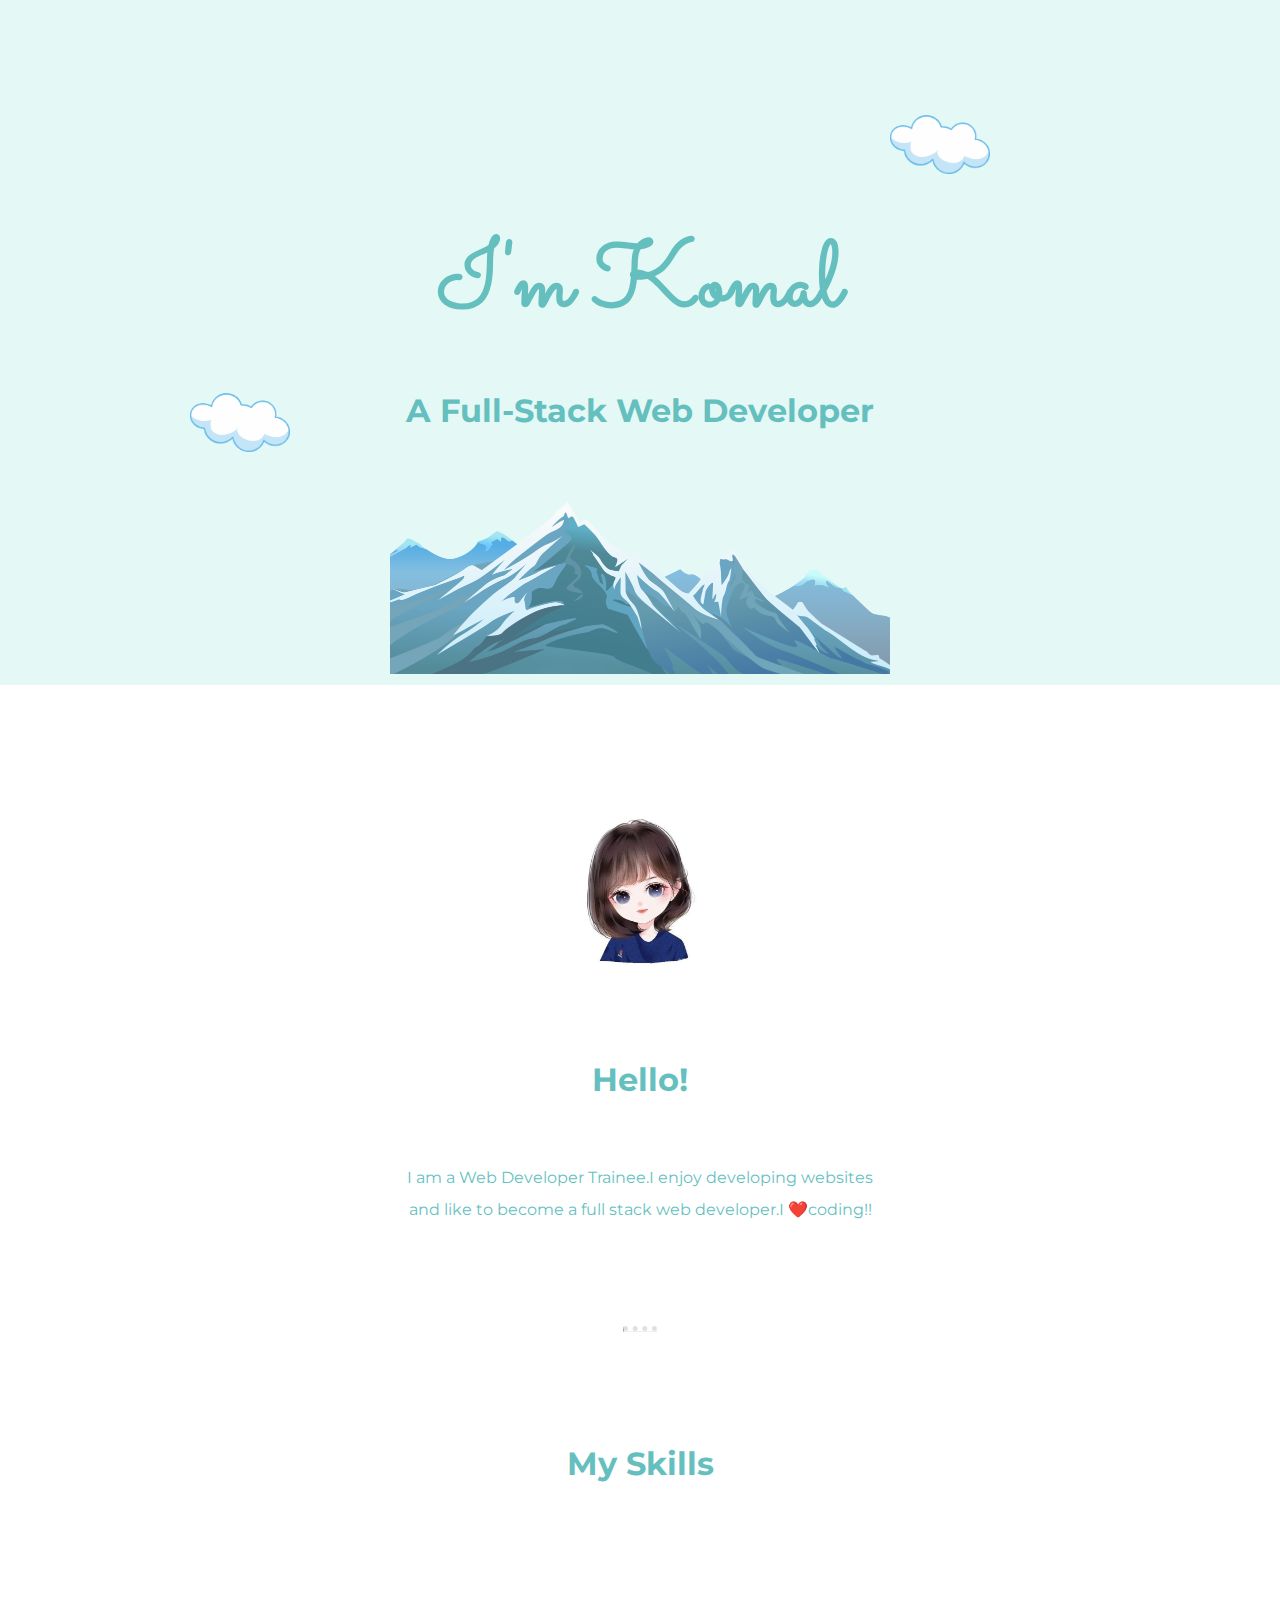
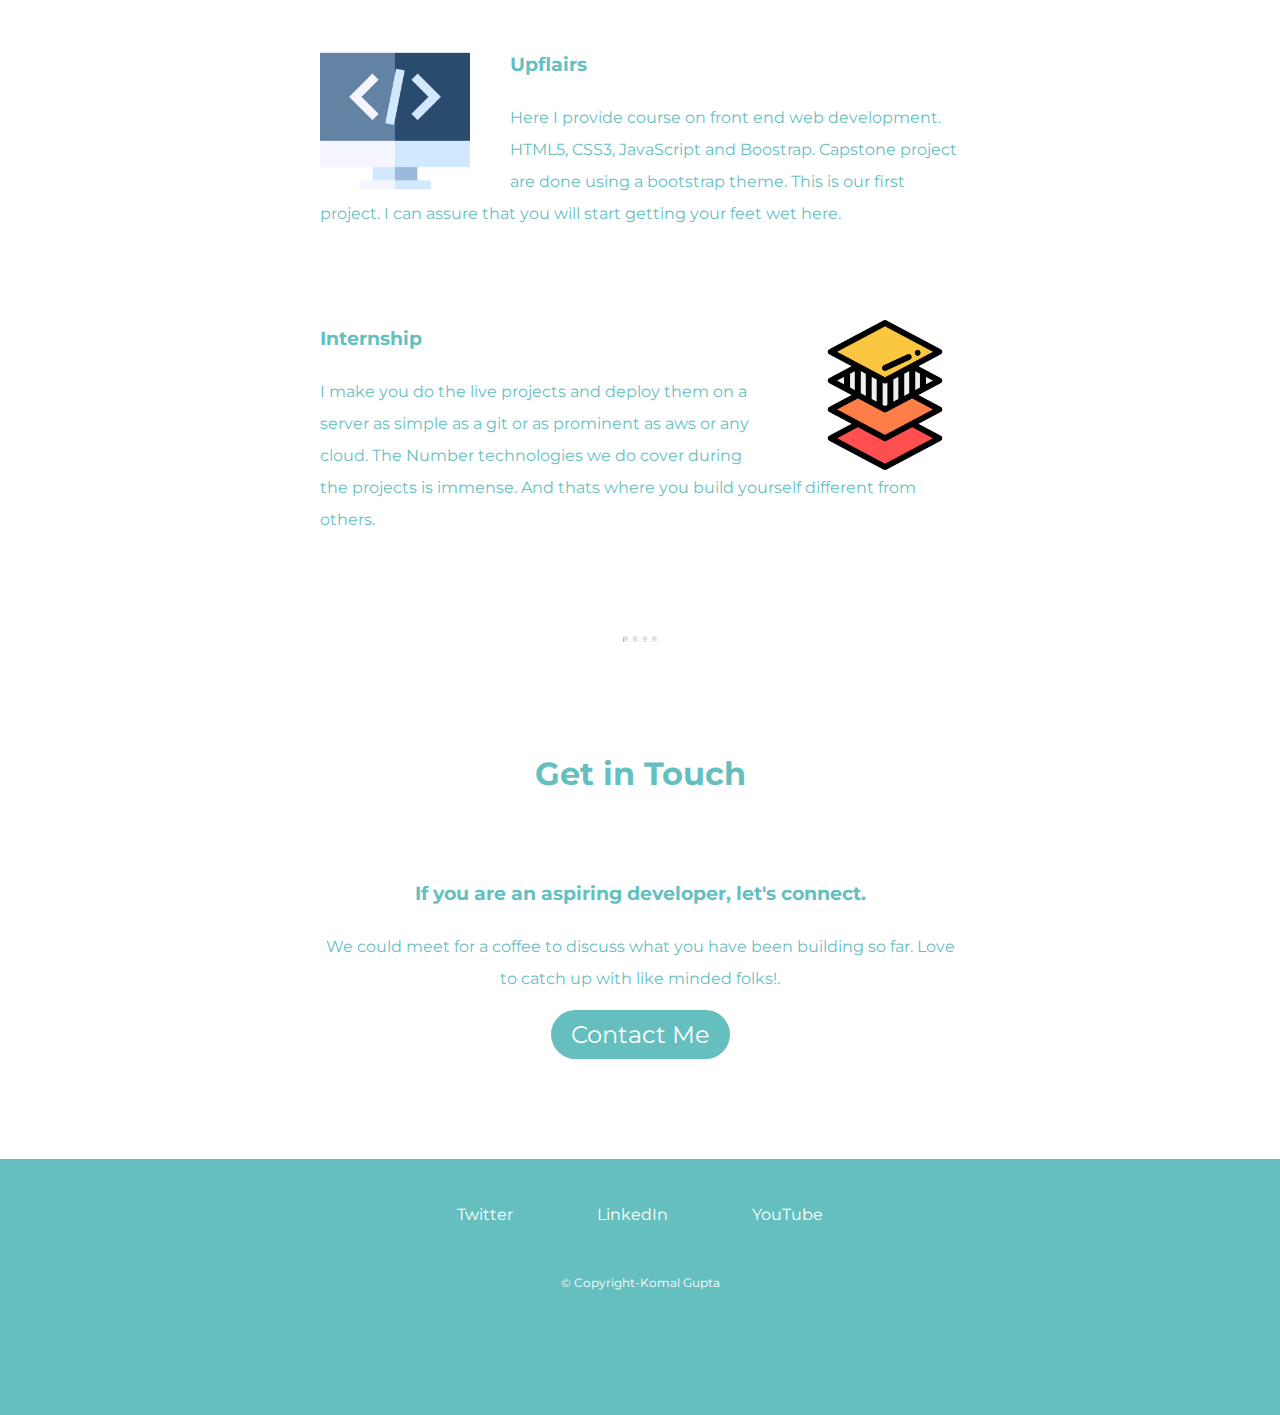
==== index.html @ f3b34a7f "Profile Page completed" ====
<!DOCTYPE html>
<html lang="en">

<head>
    <meta charset="UTF-8">
    <title>Komal Gupta</title>
    <link rel="stylesheet" href="css/style.css">

    <link rel="preconnect" href="https://fonts.googleapis.com">
    <link rel="preconnect" href="https://fonts.gstatic.com" crossorigin>
    <link
        href="https://fonts.googleapis.com/css2?family=Dancing+Script&family=Lato:ital@1&family=Montserrat&display=swap"
        rel="stylesheet">
    <link href="https://fonts.googleapis.com/css2?family=Ubuntu&display=swap" rel="stylesheet">
    <link
        href="https://fonts.googleapis.com/css2?family=Lato&family=Montserrat&family=Ubuntu&family=Yesteryear&display=swap"
        rel="stylesheet">

    <link href="https://fonts.googleapis.com/css2?family=Sacramento&display=swap" rel="stylesheet">

<body>
    <div class="top-section">
        <img src="images/cloud.png" alt="cloud" class="top-cloud">

        <h1 class="heading">I'm Komal</h1>
        <h2>A Full-Stack Web Developer</h2>

        <img src="images/cloud.png" class="bottom-cloud" alt="cloud">
        <img src="images/mountains.png" class="mountains" alt="mountains">
    </div>

    <div class="middle-section">
        <img class="profilepic" src="images/photo.jpg" alt="Komal Gupta">
        <h2>Hello!</h2>
        <p class="intro">I am a Web Developer Trainee.I enjoy developing websites and like to become a full stack web
            developer.I ❤️coding!!</p>
        <hr>

        <h2 class="my-skills">My Skills</h2>

        <div class="skill-row">
            <img class="image left" src="images/im1.png" alt="Code">
            <h3>Upflairs</h3>
            <p>Here I provide course on front end web development. HTML5, CSS3, JavaScript and Boostrap. Capstone
                project are done using a bootstrap theme. This is our first project. I can assure that you will start
                getting your feet wet here.</p>
        </div>

        <div class="skill-row">
            <img class="image right" src="images/layout.png" alt="Layout">
            <h3>Internship</h3>
            <p>I make you do the live projects and deploy them on a server as simple as a git or as prominent as aws or
                any cloud. The Number technologies we do cover during the projects is immense. And thats where you build
                yourself different from others.</p>
        </div>
        <hr>
        <div>
            <h2>Get in Touch</h2>
            <h3>If you are an aspiring developer, let's connect.</h3>
            <p>We could meet for a coffee to discuss what you have been building so far. Love to catch up with like
                minded folks!.</p>
            <a class="contact" href="mailto:komalgupta.ece24@jecrc.ac.in">Contact Me</a>

        </div>

    </div>
    <div class="bottom-section">
        <div class="social-link">
            <a href="http://twitter.com" class="social" target="_blank">Twitter</a>
            <a href="http://linkedin.com" class="social" target="_blank">LinkedIn</a>
            <a href="http://youtube.com" class="social" target="_blank">YouTube</a>
            <p class="copyright">© Copyright-Komal Gupta</p>
        </div>
    </div>
</body>

</html>
---- css/style.css ----
/* defining the global variable */

:root {
    --primaryColor: #66BFBF;
    --primaryxColor: #219090;
    --backgroundColor: #E4F9F5;
    --myTitleFont: 'Sacramento', cursive;
    --fontDefaultTextfont: 'Lato', sans-serif;
    --fontDefaultHeading: 'Montserrat', sans-serif;
}

body {
    margin: 0px;
    color: var(--primaryColor);
    font-family: var(--fontDefaultHeading);
    line-height: 2;
}

.top-section {
    background-color: var(--backgroundColor);
    padding-top: 195px;
    text-align: center;
}


.heading {
    font-family: var(--myTitleFont);
    font-size: 5.75rem;
    font-weight: bold;
    margin: 0px;

}

h2 {
    font-family: var(--fontDefaultHeading);
    font-size: 2em;
    margin: 0;
    padding-bottom: 50px;
}

.top-cloud {
    position: absolute;
    margin-block-start: -80px;
    margin-left: 250px;
    width: 100px;

}

.bottom-cloud {
    position: absolute;
    margin-block-start: -100px;
    margin-left: -200px;
    width: 100px;
}

.mountains {
    width: 500px;

}


.profilepic {
    width: 180px;
    display: block;
    margin: 100px auto 50px auto;
}

.middle-section {
    text-align: center;
    width: 50%;
    margin: 50px auto 100px auto;
}

.intro {
    width: 75%;
    margin: auto;
}

hr {
    margin-bottom: 100px;
    margin-top: 100px;
    width: 5%;
    border-top: 5px dotted rgb(224, 224, 224);
}

.image {
    width: 150px;
}

.my-skills {
    margin: 100px;
}

.left {
    float: left;
    margin-right: 40px;
}

.right {
    float: right;
    margin-left: 40px;
}

.skill-row {
    text-align: left;
    margin-bottom: 90px;
}

a {
    text-decoration: none;
    color: #ffffff;
}

.contact{
    background: var(--primaryColor);
    border-radius: 28px;
    font-size: 1.5rem;
    padding: 10px 20px 10px 20px;
    margin:20px auto;
    cursor: pointer;
}

.contact:hover{
    background-color:var(--primaryxColor) ;
}

.bottom-section{
    margin: 0px auto;
    text-align: center;
    background: var(--primaryColor);
}

.social{
    margin:0px 40px;
}

.social:hover{
    color:var(--primaryxColor);
}

.social-link{
    padding: 40px 0px;
}

.copyright{
    color: white;
    margin: 40px;
    padding-bottom: 40px;
    font-size: 0.75rem;
}
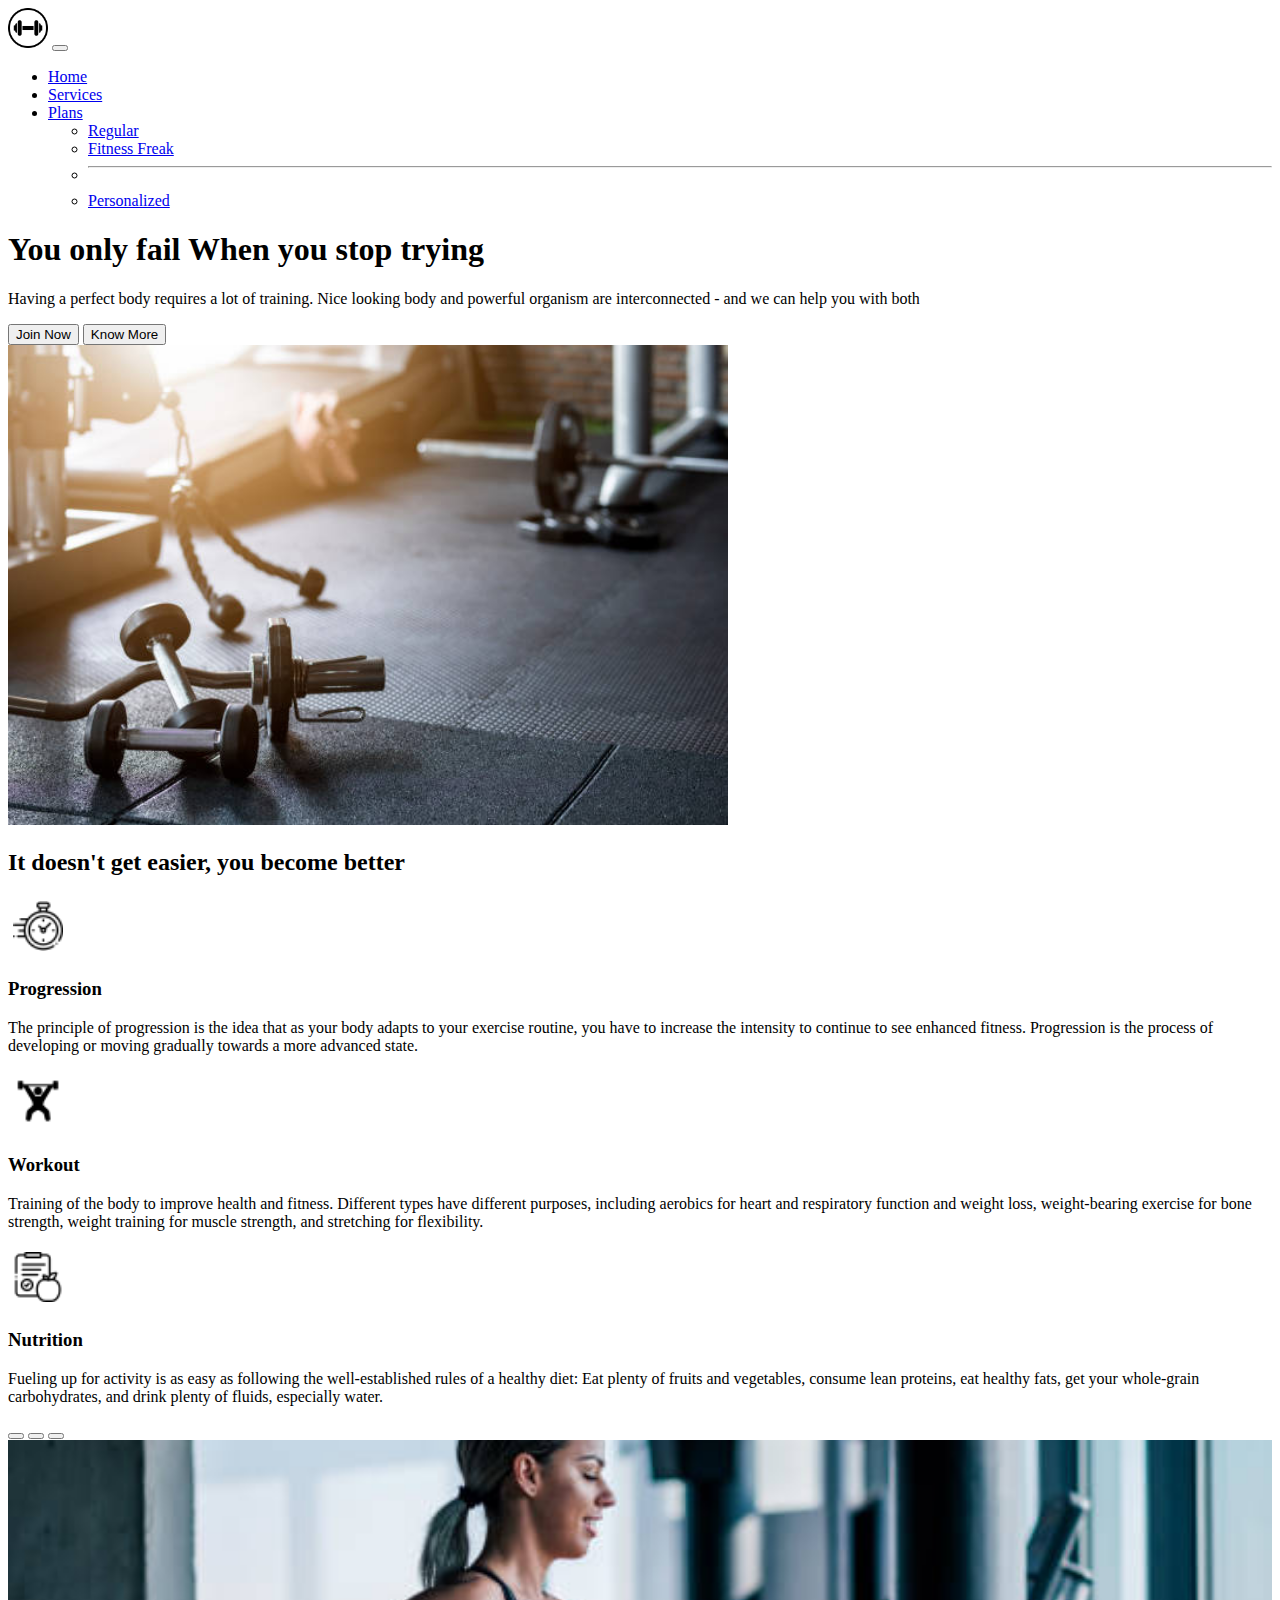
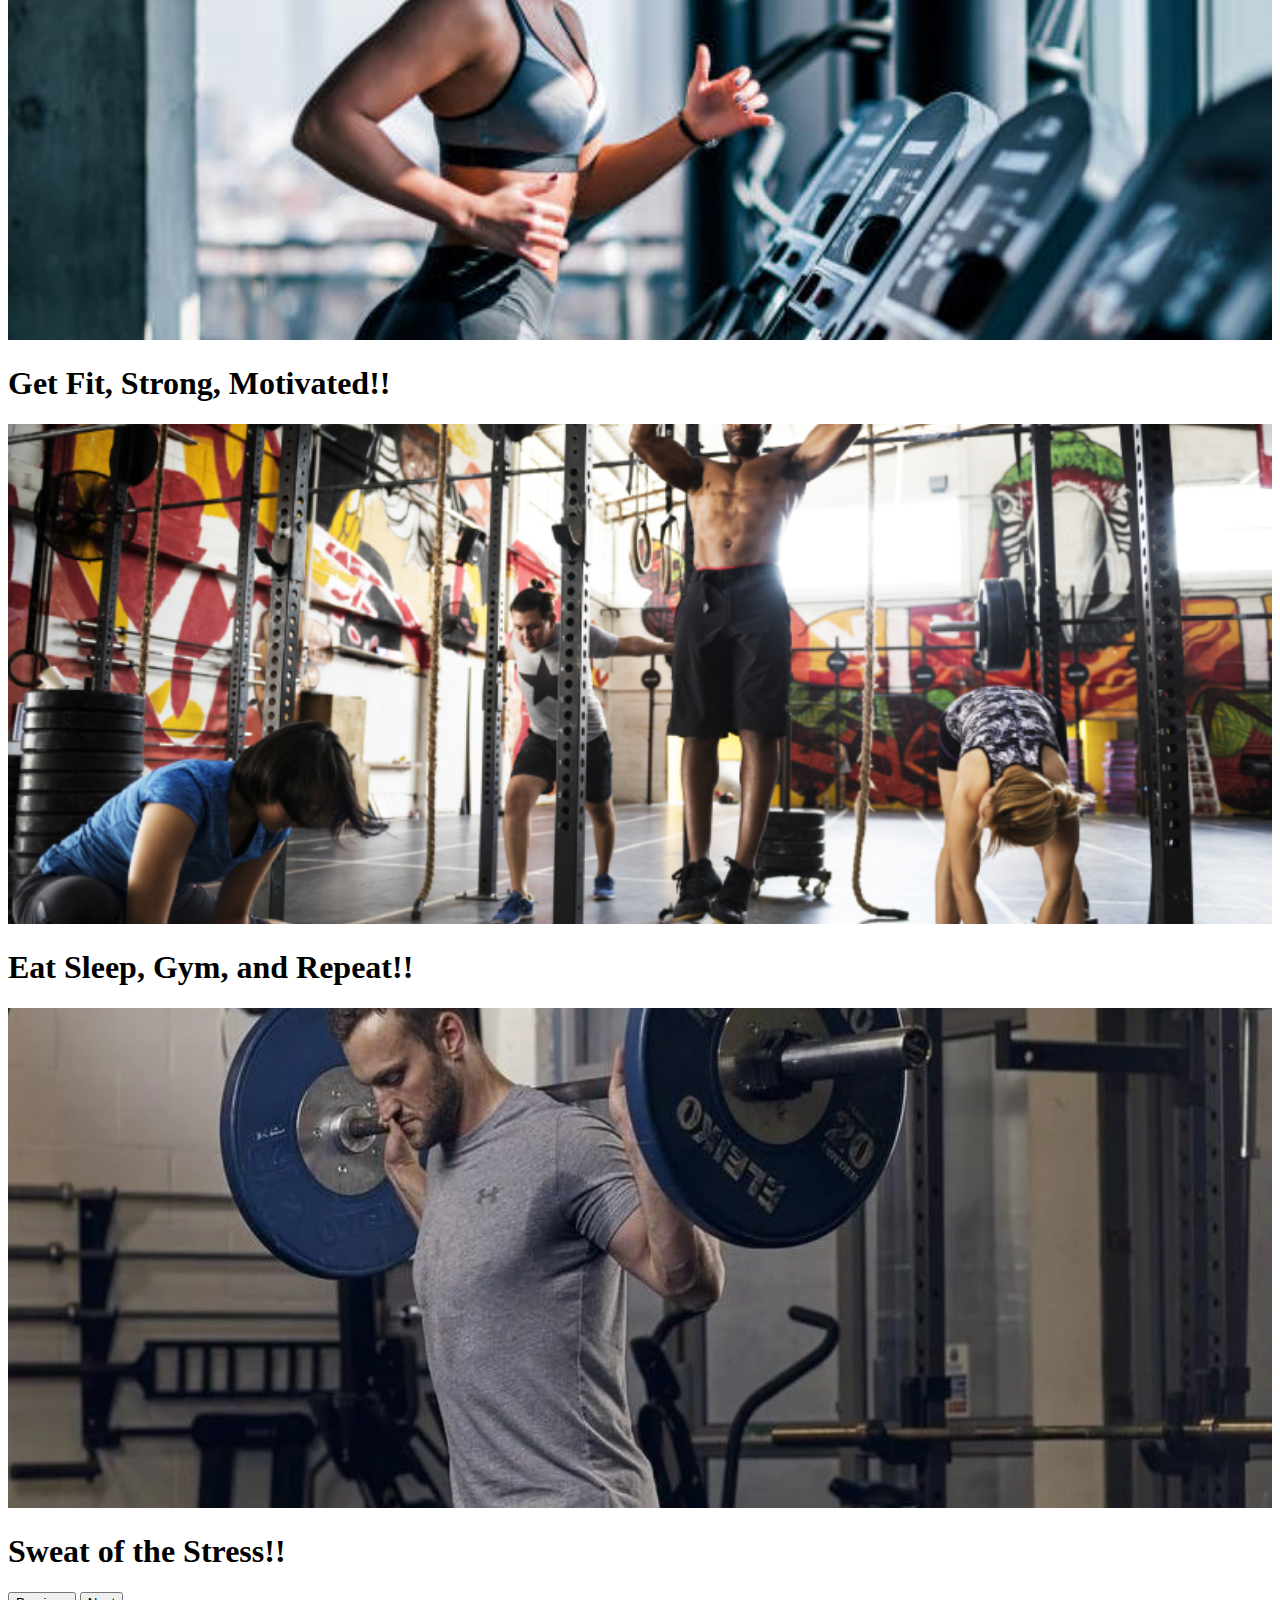
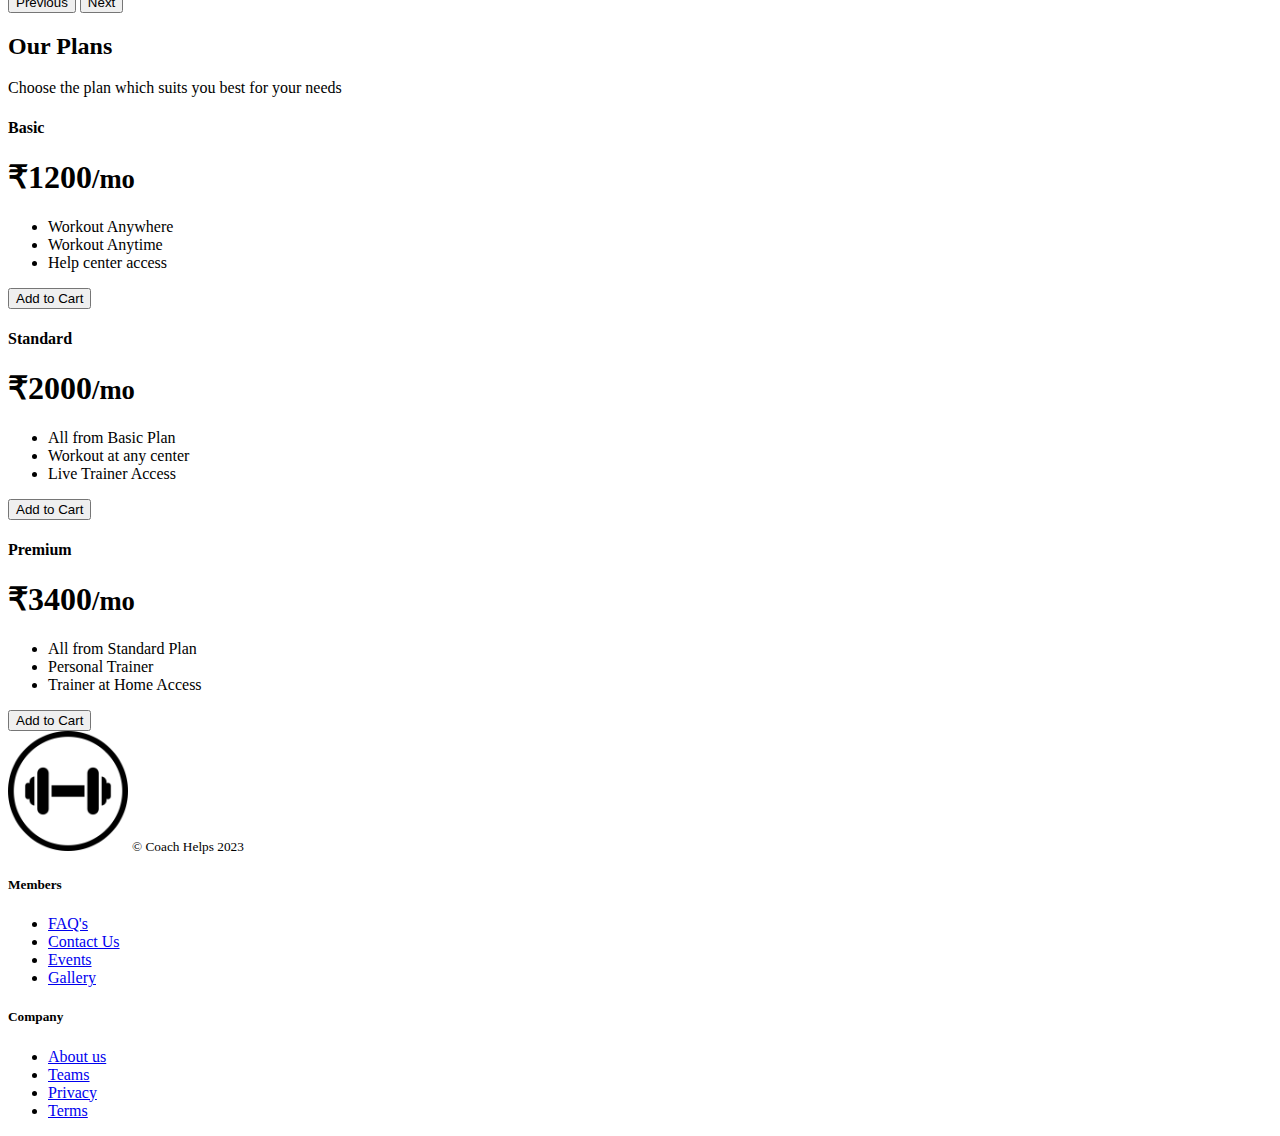
==== commit 474367bf: "Gym-Website completed" ====
--- a/index.html
+++ b/index.html
@@ -1,77 +1,262 @@
 <!DOCTYPE html>
 <html lang="en">
-
 <head>
     <meta charset="UTF-8">
-    <title>Komal Gupta</title>
+    <meta http-equiv="X-UA-Compatible" content="IE=edge">
+    <meta name="viewport" content="width=device-width, initial-scale=1.0">
+    <link href="https://cdn.jsdelivr.net/npm/bootstrap@5.3.0-alpha3/dist/css/bootstrap.min.css" rel="stylesheet"
+        integrity="sha384-KK94CHFLLe+nY2dmCWGMq91rCGa5gtU4mk92HdvYe+M/SXH301p5ILy+dN9+nJOZ" crossorigin="anonymous">
+    <title>Coach Helps</title>
+    <link rel="shortcut icon" href="images/logo.png" type="image/x-icon">
     <link rel="stylesheet" href="css/style.css">
-
-    <link rel="preconnect" href="https://fonts.googleapis.com">
-    <link rel="preconnect" href="https://fonts.gstatic.com" crossorigin>
-    <link
-        href="https://fonts.googleapis.com/css2?family=Dancing+Script&family=Lato:ital@1&family=Montserrat&display=swap"
-        rel="stylesheet">
-    <link href="https://fonts.googleapis.com/css2?family=Ubuntu&display=swap" rel="stylesheet">
-    <link
-        href="https://fonts.googleapis.com/css2?family=Lato&family=Montserrat&family=Ubuntu&family=Yesteryear&display=swap"
-        rel="stylesheet">
-
-    <link href="https://fonts.googleapis.com/css2?family=Sacramento&display=swap" rel="stylesheet">
+</head>
 
 <body>
-    <div class="top-section">
-        <img src="images/cloud.png" alt="cloud" class="top-cloud">
-
-        <h1 class="heading">I'm Komal</h1>
-        <h2>A Full-Stack Web Developer</h2>
-
-        <img src="images/cloud.png" class="bottom-cloud" alt="cloud">
-        <img src="images/mountains.png" class="mountains" alt="mountains">
-    </div>
-
-    <div class="middle-section">
-        <img class="profilepic" src="images/photo.jpg" alt="Komal Gupta">
-        <h2>Hello!</h2>
-        <p class="intro">I am a Web Developer Trainee.I enjoy developing websites and like to become a full stack web
-            developer.I ❤️coding!!</p>
-        <hr>
-
-        <h2 class="my-skills">My Skills</h2>
-
-        <div class="skill-row">
-            <img class="image left" src="images/im1.png" alt="Code">
-            <h3>Upflairs</h3>
-            <p>Here I provide course on front end web development. HTML5, CSS3, JavaScript and Boostrap. Capstone
-                project are done using a bootstrap theme. This is our first project. I can assure that you will start
-                getting your feet wet here.</p>
-        </div>
-
-        <div class="skill-row">
-            <img class="image right" src="images/layout.png" alt="Layout">
-            <h3>Internship</h3>
-            <p>I make you do the live projects and deploy them on a server as simple as a git or as prominent as aws or
-                any cloud. The Number technologies we do cover during the projects is immense. And thats where you build
-                yourself different from others.</p>
-        </div>
-        <hr>
-        <div>
-            <h2>Get in Touch</h2>
-            <h3>If you are an aspiring developer, let's connect.</h3>
-            <p>We could meet for a coffee to discuss what you have been building so far. Love to catch up with like
-                minded folks!.</p>
-            <a class="contact" href="mailto:komalgupta.ece24@jecrc.ac.in">Contact Me</a>
-
-        </div>
-
-    </div>
-    <div class="bottom-section">
-        <div class="social-link">
-            <a href="http://twitter.com" class="social" target="_blank">Twitter</a>
-            <a href="http://linkedin.com" class="social" target="_blank">LinkedIn</a>
-            <a href="http://youtube.com" class="social" target="_blank">YouTube</a>
-            <p class="copyright">© Copyright-Komal Gupta</p>
-        </div>
-    </div>
+
+    <!-- navbar -->
+    <nav class="navbar navbar-expand-lg bg-body-tertiary">
+        <div class="container">
+            <a class="navbar-brand" href="#"><img src="images/logo.png" alt="logo" height="40px"></a>
+            <button class="navbar-toggler" type="button" data-bs-toggle="collapse"
+                data-bs-target="#navbarSupportedContent" aria-controls="navbarSupportedContent" aria-expanded="false"
+                aria-label="Toggle navigation">
+                <span class="navbar-toggler-icon"></span>
+            </button>
+            <div class="collapse navbar-collapse" id="navbarSupportedContent">
+                <ul class="navbar-nav me-auto mb-2 mb-lg-0">
+                    <li class="nav-item">
+                        <a class="nav-link active" aria-current="page" href="#">Home</a>
+                    </li>
+                    <li class="nav-item">
+                        <a class="nav-link" href="#">Services</a>
+                    </li>
+                    <li class="nav-item dropdown">
+                        <a class="nav-link dropdown-toggle" href="#" role="button" data-bs-toggle="dropdown"
+                            aria-expanded="false">
+                            Plans
+                        </a>
+                        <ul class="dropdown-menu">
+                            <li><a class="dropdown-item" href="#">Regular</a></li>
+                            <li><a class="dropdown-item" href="#">Fitness Freak</a></li>
+                            <li>
+                                <hr class="dropdown-divider">
+                            </li>
+                            <li><a class="dropdown-item" href="#">Personalized</a></li>
+                        </ul>
+                    </li>
+                </ul>
+            </div>
+        </div>
+    </nav>
+
+    <!-- box -->
+    <div class="container mb-5">
+        <div class="row p-4 pb-0 pe-lg-0 pt-lg-5 align-items-center rounded-3 shadow-lg">
+            <div class="col-lg-7 p-3 p-lg-5 pt-lg-3">
+                <h1 class="display-4 fw-bold lh-1 text-body-emphasis">You only fail When you stop trying </h1>
+                <p class="lead">Having a perfect body requires a lot of training. Nice looking body and powerful
+                    organism are interconnected - and we can help you with both</p>
+                <div class="d-grid gap-2 d-md-flex justify-content-md-start mb-4 mb-lg-3">
+                    <button type="button" class="btn btn-dark btn-lg px-4 me-md-2 fw-bold" fdprocessedid="uxdaa">Join
+                        Now</button>
+                    <button type="button" class="btn btn-outline-secondary btn-lg px-4" fdprocessedid="rvuqudw">Know
+                        More</button>
+                </div>
+            </div>
+            <div class="col-lg-4 offset-lg-1 p-0 overflow-hidden shadow-lg rounded-bottom-3">
+                <img class="rounded-lg-3" src="images/header-images.jpeg" alt="gym-image" width="720">
+            </div>
+        </div>
+    </div>
+
+    <!--box1  -->
+    <div class="container px-4 py-5" id="hanging-icons">
+        <h2 class="pb-2 border-bottom text-center">It doesn't get easier, you become better</h2>
+        <div class="row g-4 py-5 row-cols-1 row-cols-lg-3">
+            <div class="col d-flex align-items-start">
+                <div
+                    class="icon-square text-body-emphasis bg-body-secondary d-inline-flex align-items-center justify-content-center fs-4 flex-shrink-0 me-3">
+                    <img src="images/clock.png" alt="clock" class="feature-img">
+                </div>
+                <div>
+                    <h3 class="fs-2">Progression</h3>
+                    <p> The principle of progression is the idea that as your body adapts to your exercise routine, you have to increase the intensity to continue to see enhanced fitness. Progression is the process of developing or moving gradually towards a more advanced state. </p>
+
+                </div>
+            </div>
+            <div class="col d-flex align-items-start">
+                <div
+                    class="icon-square text-body-emphasis bg-body-secondary d-inline-flex align-items-center justify-content-center fs-4 flex-shrink-0 me-3">
+                    <img src="images/workout.png" alt="workout" class="feature-img">
+                </div>
+                <div>
+                    <h3 class="fs-2">Workout</h3>
+                    <p>Training of the body to improve health and fitness. Different types have different purposes, including aerobics for heart and respiratory function and weight loss, weight-bearing exercise for bone strength, weight training for muscle strength, and stretching for flexibility.</p>
+
+                </div>
+            </div>
+            <div class="col d-flex align-items-start">
+                <div
+                    class="icon-square text-body-emphasis bg-body-secondary d-inline-flex align-items-center justify-content-center fs-4 flex-shrink-0 me-3">
+                    <img src="images/nutrition.png" alt="nutrition" class="feature-img">
+                </div>
+                <div>
+                    <h3 class="fs-2">Nutrition</h3>
+                    <p> Fueling up for activity is as easy as following the well-established rules of a healthy diet: Eat plenty of fruits and vegetables, consume lean proteins, eat healthy fats, get your whole-grain carbohydrates, and drink plenty of fluids, especially water.</p>
+
+                </div>
+            </div>
+        </div>
+    </div>
+
+    <!-- carousel -->
+    <div class="container my-5">
+        <div id="myCarousel" class="carousel slide" data-bs-ride="carousel">
+            <div class="carousel-indicators">
+                <button type="button" data-bs-target="#myCarousel" data-bs-slide-to="0" class=""
+                    aria-label="Slide 1"></button>
+                <button type="button" data-bs-target="#myCarousel" data-bs-slide-to="1" aria-label="Slide 2"
+                    class="active" aria-current="true"></button>
+                <button type="button" data-bs-target="#myCarousel" data-bs-slide-to="2" aria-label="Slide 3"
+                    class=""></button>
+            </div>
+            <div class="carousel-inner">
+                <div class="carousel-item">
+                    <img src="images/first.jpg" alt="first" class="slider-img">
+                    <div class="container">
+                        <div class="carousel-caption text-start">
+                            <h1>Get Fit, Strong, Motivated!!</h1>
+
+                        </div>
+                    </div>
+                </div>
+                <div class="carousel-item active">
+                    <img src="images/second.png" alt="second" class="slider-img">
+                    <div class="container">
+                        <div class="carousel-caption">
+                            <h1>Eat Sleep, Gym, and Repeat!!</h1>
+                        </div>
+                    </div>
+                </div>
+                <div class="carousel-item">
+                    <img src="images/third.webp" alt="third" class="slider-img">
+                    <div class="container">
+                        <div class="carousel-caption text-end">
+                            <h1>Sweat of the Stress!!</h1>
+
+                        </div>
+                    </div>
+                </div>
+            </div>
+            <button class="carousel-control-prev" type="button" data-bs-target="#myCarousel" data-bs-slide="prev">
+                <span class="carousel-control-prev-icon" aria-hidden="true"></span>
+                <span class="visually-hidden">Previous</span>
+            </button>
+            <button class="carousel-control-next" type="button" data-bs-target="#myCarousel" data-bs-slide="next">
+                <span class="carousel-control-next-icon" aria-hidden="true"></span>
+                <span class="visually-hidden">Next</span>
+            </button>
+        </div>
+    </div>
+
+    <!-- footer -->
+    <div class="container py-3">
+        <div class="pricing-header p-3 pb-md-4 mx-auto text-center">
+            <h2 class="pb-2  text-center">Our Plans</h2>
+            <p class="fs-5 text-body-secondary">Choose the plan which suits you best for your needs</p>
+        </div>
+
+        <div class="row row-cols-1 row-cols-md-3 mb-3 text-center">
+            <div class="col">
+                <div class="card mb-4 rounded-3 shadow-sm">
+                    <div class="card-header py-3">
+                        <h4 class="my-0 fw-normal">Basic</h4>
+                    </div>
+                    <div class="card-body">
+                        <h1 class="card-title pricing-card-title"> ₹1200<small
+                                class="text-body-secondary fw-light">/mo</small></h1>
+                        <ul class="list-unstyled mt-3 mb-4">
+                            <li>Workout Anywhere</li>
+                            <li>Workout Anytime</li>
+                            <li> Help center access</li>
+                        </ul>
+                        <button type="button" class="w-100 btn btn-lg btn-outline-dark">Add to Cart</button>
+                    </div>
+                </div>
+            </div>
+            <div class="col">
+                <div class="card mb-4 rounded-3 shadow-sm">
+                    <div class="card-header py-3">
+                        <h4 class="my-0 fw-normal">Standard</h4>
+                    </div>
+                    <div class="card-body">
+                        <h1 class="card-title pricing-card-title">₹2000<small
+                                class="text-body-secondary fw-light">/mo</small></h1>
+                        <ul class="list-unstyled mt-3 mb-4">
+                            <li>All from Basic Plan</li>
+                            <li>Workout at any center</li>
+                            <li>Live Trainer Access</li>
+                        </ul>
+                        <button type="button" class="w-100 btn btn-lg btn-dark">Add to Cart</button>
+                    </div>
+                </div>
+            </div>
+            <div class="col">
+                <div class="card mb-4 rounded-3 shadow-sm border-dark">
+                    <div class="card-header py-3 text-bg-dark border-dark">
+                        <h4 class="my-0 fw-normal ">Premium</h4>
+                    </div>
+                    <div class="card-body">
+                        <h1 class="card-title pricing-card-title"> ₹3400<small
+                                class="text-body-secondary fw-light">/mo</small></h1>
+                        <ul class="list-unstyled mt-3 mb-4">
+                            <li>All from Standard Plan</li>
+                            <li>Personal Trainer</li>
+                            <li>Trainer at Home Access</li>
+                        </ul>
+                        <button type="button" class="w-100 btn btn-lg btn-dark">Add to Cart</button>
+                    </div>
+                </div>
+            </div>
+        </div>
+
+
+
+        <footer class="pt-4 my-md-5 pt-md-5 border-top">
+            <div class="row">
+                <div class="col-12 col-md">
+                    <img class="mb-2" src="images/logo.png" alt="" width=120px >
+                    <small class="d-block mb-3 text-body-secondary">© Coach Helps 2023</small>
+                </div>
+                
+                <div class="col-6 col-md">
+                    <h5> Members</h5>
+                    <ul class="list-unstyled text-small">
+                        <li class="mb-1"><a class="link-secondary text-decoration-none" href="#">FAQ's</a></li>
+                        <li class="mb-1"><a class="link-secondary text-decoration-none" href="#">Contact Us</a></li>
+                        <li class="mb-1"><a class="link-secondary text-decoration-none" href="#">Events</a>
+                        </li>
+                        <li class="mb-1"><a class="link-secondary text-decoration-none" href="#">Gallery</a></li>
+                    </ul>
+                </div>
+                <div class="col-6 col-md">
+                    <h5>Company</h5>
+                    <ul class="list-unstyled text-small">
+                        <li class="mb-1"><a class="link-secondary text-decoration-none" href="#">About us</a></li>
+                        <li class="mb-1"><a class="link-secondary text-decoration-none" href="#">Teams</a></li>
+                        <li class="mb-1"><a class="link-secondary text-decoration-none" href="#">Privacy</a></li>
+                        <li class="mb-1"><a class="link-secondary text-decoration-none" href="#">Terms</a></li>
+                    </ul>
+                </div>
+            </div>
+        </footer>
+    </div>
+
+    <!-- brings javascript -->
+    <script src="https://cdn.jsdelivr.net/npm/bootstrap@5.3.0-alpha3/dist/js/bootstrap.bundle.min.js"
+        integrity="sha384-ENjdO4Dr2bkBIFxQpeoTz1HIcje39Wm4jDKdf19U8gI4ddQ3GYNS7NTKfAdVQSZe"
+        crossorigin="anonymous"></script>
+
 </body>
 
 </html>--- a/css/style.css
+++ b/css/style.css
@@ -1,150 +1,9 @@
-/* defining the global variable */
-
-:root {
-    --primaryColor: #66BFBF;
-    --primaryxColor: #219090;
-    --backgroundColor: #E4F9F5;
-    --myTitleFont: 'Sacramento', cursive;
-    --fontDefaultTextfont: 'Lato', sans-serif;
-    --fontDefaultHeading: 'Montserrat', sans-serif;
+.feature-img{
+    padding: 5px;
+    width: 50px;
 }
-
-body {
-    margin: 0px;
-    color: var(--primaryColor);
-    font-family: var(--fontDefaultHeading);
-    line-height: 2;
-}
-
-.top-section {
-    background-color: var(--backgroundColor);
-    padding-top: 195px;
-    text-align: center;
-}
-
-
-.heading {
-    font-family: var(--myTitleFont);
-    font-size: 5.75rem;
-    font-weight: bold;
-    margin: 0px;
-
-}
-
-h2 {
-    font-family: var(--fontDefaultHeading);
-    font-size: 2em;
-    margin: 0;
-    padding-bottom: 50px;
-}
-
-.top-cloud {
-    position: absolute;
-    margin-block-start: -80px;
-    margin-left: 250px;
-    width: 100px;
-
-}
-
-.bottom-cloud {
-    position: absolute;
-    margin-block-start: -100px;
-    margin-left: -200px;
-    width: 100px;
-}
-
-.mountains {
-    width: 500px;
-
-}
-
-
-.profilepic {
-    width: 180px;
-    display: block;
-    margin: 100px auto 50px auto;
-}
-
-.middle-section {
-    text-align: center;
-    width: 50%;
-    margin: 50px auto 100px auto;
-}
-
-.intro {
-    width: 75%;
-    margin: auto;
-}
-
-hr {
-    margin-bottom: 100px;
-    margin-top: 100px;
-    width: 5%;
-    border-top: 5px dotted rgb(224, 224, 224);
-}
-
-.image {
-    width: 150px;
-}
-
-.my-skills {
-    margin: 100px;
-}
-
-.left {
-    float: left;
-    margin-right: 40px;
-}
-
-.right {
-    float: right;
-    margin-left: 40px;
-}
-
-.skill-row {
-    text-align: left;
-    margin-bottom: 90px;
-}
-
-a {
-    text-decoration: none;
-    color: #ffffff;
-}
-
-.contact{
-    background: var(--primaryColor);
-    border-radius: 28px;
-    font-size: 1.5rem;
-    padding: 10px 20px 10px 20px;
-    margin:20px auto;
-    cursor: pointer;
-}
-
-.contact:hover{
-    background-color:var(--primaryxColor) ;
-}
-
-.bottom-section{
-    margin: 0px auto;
-    text-align: center;
-    background: var(--primaryColor);
-}
-
-.social{
-    margin:0px 40px;
-}
-
-.social:hover{
-    color:var(--primaryxColor);
-}
-
-.social-link{
-    padding: 40px 0px;
-}
-
-.copyright{
-    color: white;
-    margin: 40px;
-    padding-bottom: 40px;
-    font-size: 0.75rem;
-}
+.slider-img{
+    height: 500px;
+    width: 100%;
+    object-fit: cover;
+}